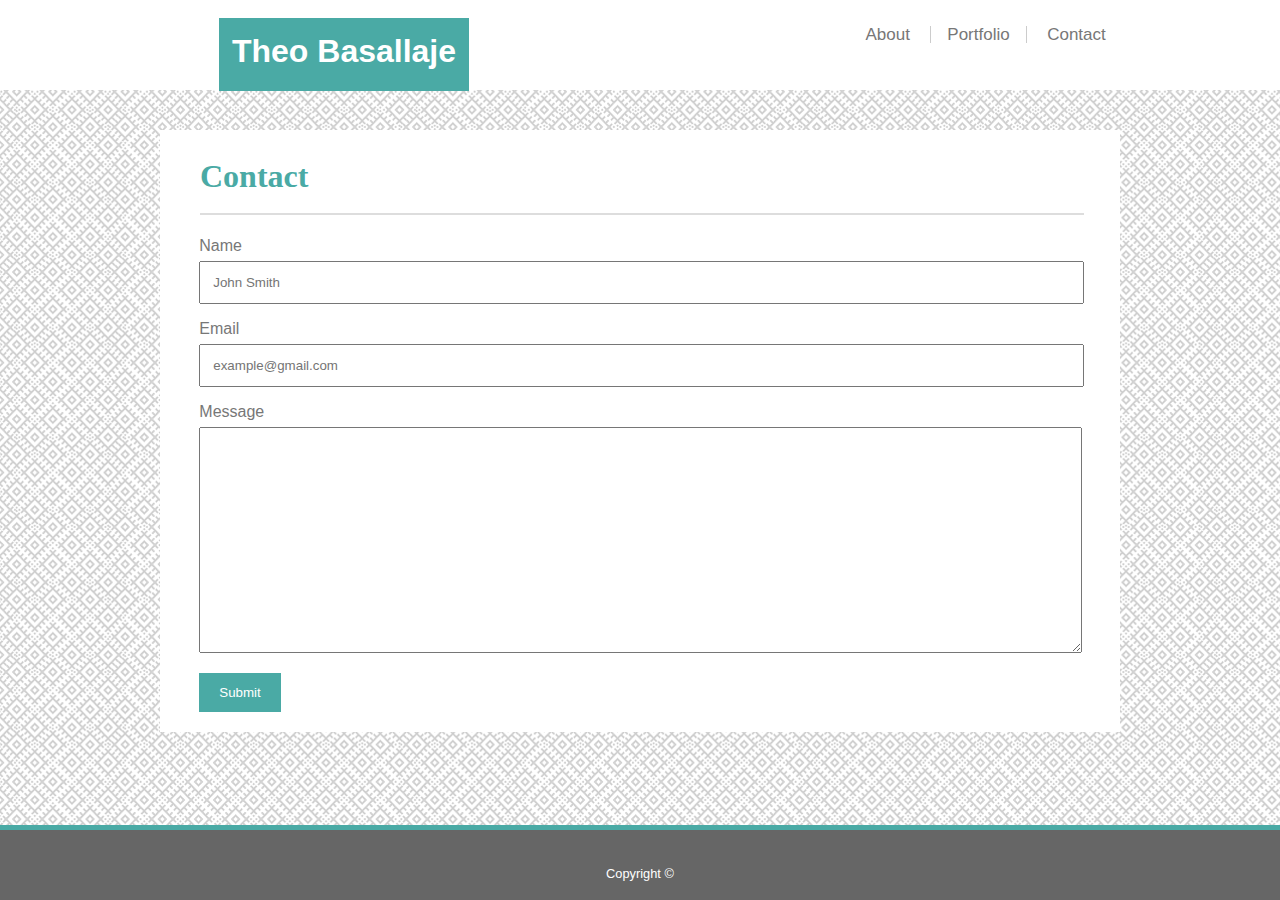
==== contact.html @ 3fbe1d29 "baseline site-HW1" ====
<!DOCTYPE html>
    <head>
        <link rel="stylesheet" href="./assets/css/style.css">
    </head>
    <body>
        <div id="navContainer">
            <div class="topnav">
               <div id="name">
                <div id="namespace"></div>
                <span id="h1">Theo Basallaje</span>
            </div>
            <div id="nav">
                <a href="index.html">About</a>
                <span id="portLink"><a href="portfolio.html">Portfolio</a></span>
                <a href="contact.html">Contact</a>
            </div>   
            </div>
        </div>
        <div id="contactContainer">
            <div id="contact">
                <h1>Contact</h1>
                <form action="/action_page.php">
                    <div>
                    <label for="cname">Name</label>
                    </div>
                    <div id="cname">
                    <input type="text" name="contactname" placeholder="John Smith">
                    </div>

                    <div>
                    <label for="email">Email</label>
                    </div>
                    <div id="email">
                    <input type="text" name="email" placeholder="example@gmail.com">
                    </div>   

                    <div>
                    <label for="message">Message</label>
                    </div>
                    <div id="message">
                    <textarea name="message" placeholder="" style="height:200px; width:93%"></textarea>
                    </div>

                    <input type="submit" value="Submit">
                  </form>    
            </div>    
        </div>
    </body>
    
    <div id="blue">
    </div>
    <footer>
        <p>Copyright &#169;</p>
    </footer>
</html>
---- assets/css/style.css ----
#profile {
  height: 132px;
  width: 175px;
  float: left;
  padding: 5px;
  padding-right: 10px;
}

body {
  margin: 0;
  padding: 0;
  background-image: url(../images/circuit/circuit/circuit.png);
  height: 100%;
  font-family: 'Arial', 'Helvetica Neue', Helvetica, sans-serif;
  }
  
.topnav {
  width: 100%;
  height: 90px;
  padding-left: 2.5%;
}

#navContainer {
  width: 100%;
  background-color:#ffffff;
  display: flex;
}

#nav {
  margin-left: 65.5%;
  margin-top: 2%;
  }

#portLink {
  border-left: 1px solid #cccccc;
  border-right: 1px solid #cccccc;
}

#name {
  width: 20%;
  height: 75%;
  background: #4aaaa5;
  color: #ffffff;
  float: left;
  text-align: center;
  margin-left: 15%;
  margin-top: 18px;
  font-size: 2em;
  display: block;
  font-size: 2em;
  font-weight: bold;
  padding-top: 5px;
}

#namespace {
  padding-top: 10px;
}

.topnav a {
  color: #777777;
  text-align: center;
  padding: 14px 16px;
  text-decoration: none;
  font-size: 17px;
  height: 100%;
}

footer {
  position: fixed;
  bottom: 0;
  width: 100%;
  text-align: center;
  background: #666666;
  height: 70px;
  margin-top: 5%;
  color:  #ffffff;
}

footer p {
  margin-top: 2.8%;
  margin-bottom: 0;
  font-size: .8em;
}

#blue {
  position: fixed;
  bottom: 70px;
  width: 100%;
  height: 5px;
  background: #4aaaa5;
}

#portfolioContainer, #aboutContainer, #contactContainer {
  margin: 0 auto;
  width: 960px;
}

#portfolio h1, #about h1, #contact h1 {
  color: #4aaaa5;
  padding-bottom: 2%;
  padding-top: 3%;
  margin-left: 10px;
  border-bottom: 2px solid #dddddd;
  width: 95%;
  font-family: 'Georgia', Times, "Times New Roman", serif;
}

#portfolio, #about, #contact {
  background-color: #ffffff;
  height: 100%;
  width: 930px;
  margin-top: 40px;
  padding-left: 30px;
  padding-bottom: 20px;
  /* padding-right: 30px; */
}

#portfolioContainer {
  padding-bottom: 10%;
}

#contact {
  /* border-radius: 5px;
  padding: 20px; */
  width: 930px;
}

.card {
  /* background-image: url("https://picsum.photos/180/225"); */
  height: 180px;
  width: 225px;
  /* background: #666666; */
  margin: 10px;
  display: inline-block;
  position: relative;
}

.label {
  width:185px;
  background-color: #4aaaa5;
  color:#ffffff;
  position: absolute;
  bottom:10px;
  padding: 20px;
}

input[type=text], select, textarea {
  width: 93%;
  padding: 12px;
  /* border: 1px solid #ccc; */
  /* border-radius: 4px; */
  /* box-sizing: border-box; */
  margin-top: 6px;
  margin-bottom: 16px;
  /* resize: vertical; */
}

input[type=submit] {
  background: #4aaaa5;
  color: #ffffff;
  padding: 12px 20px;
  border: none;
  /* border-radius: 4px; */
  /* cursor: pointer; */
}

label {
  color: #777777;
}

form {
  padding-left: 1%;
}
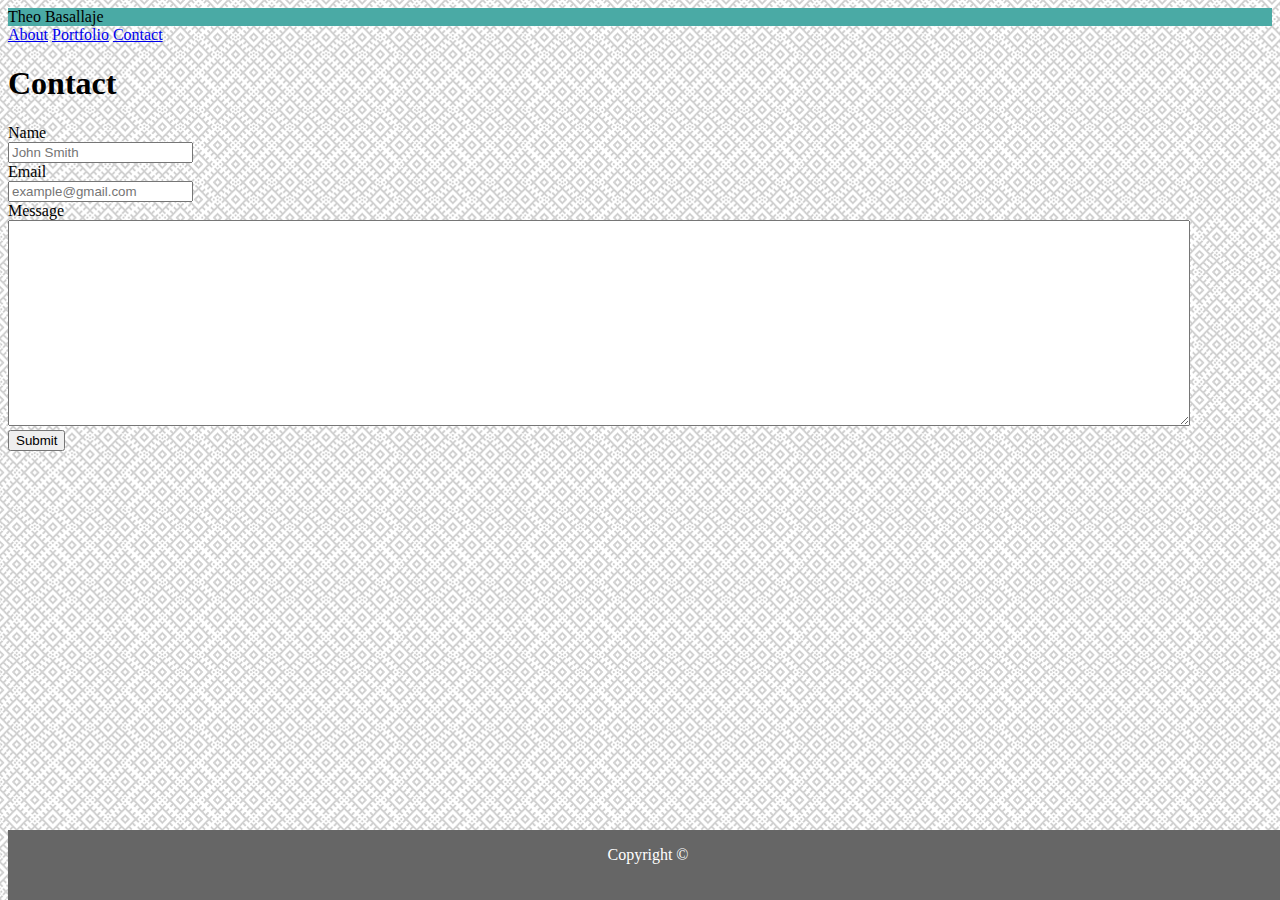
==== commit 443fc3bf: "some bootstrap containers on index.html" ====
--- a/contact.html
+++ b/contact.html
@@ -1,5 +1,6 @@
 <!DOCTYPE html>
     <head>
+        <link rel="stylesheet" href="https://stackpath.bootstrapcdn.com/bootstrap/4.1.3/css/bootstrap.min.css" integrity="sha384-MCw98/SFnGE8fJT3GXwEOngsV7Zt27NXFoaoApmYm81iuXoPkFOJwJ8ERdknLPMO" crossorigin="anonymous">
         <link rel="stylesheet" href="./assets/css/style.css">
     </head>
     <body>
--- a/assets/css/style.css
+++ b/assets/css/style.css
@@ -1,4 +1,43 @@
-#profile {
+#name {
+  background: #4aaaa5;
+}
+
+.nav{
+  width: 960px;
+}
+
+
+#links{
+  color: red;
+}
+
+img {
+  height: 200px;
+  width: 200px;
+}
+
+.about {
+  margin-top: 20px;
+  background: #ffffff;
+  width: 960px;
+}
+
+body {
+  background-image: url(../images/circuit/circuit/circuit.png);
+}
+
+footer {
+  position: fixed;
+  bottom: 0;
+  width: 100%;
+  text-align: center;
+  background: #666666;
+  height: 70px;
+  margin-top: 5%;
+  color:  #ffffff;
+}
+
+  /* #profile {
   height: 132px;
   width: 175px;
   float: left;
@@ -112,7 +151,6 @@
   margin-top: 40px;
   padding-left: 30px;
   padding-bottom: 20px;
-  /* padding-right: 30px; */
 }
 
 #portfolioContainer {
@@ -120,16 +158,12 @@
 }
 
 #contact {
-  /* border-radius: 5px;
-  padding: 20px; */
   width: 930px;
 }
 
 .card {
-  /* background-image: url("https://picsum.photos/180/225"); */
   height: 180px;
   width: 225px;
-  /* background: #666666; */
   margin: 10px;
   display: inline-block;
   position: relative;
@@ -147,12 +181,8 @@
 input[type=text], select, textarea {
   width: 93%;
   padding: 12px;
-  /* border: 1px solid #ccc; */
-  /* border-radius: 4px; */
-  /* box-sizing: border-box; */
   margin-top: 6px;
   margin-bottom: 16px;
-  /* resize: vertical; */
 }
 
 input[type=submit] {
@@ -160,8 +190,6 @@
   color: #ffffff;
   padding: 12px 20px;
   border: none;
-  /* border-radius: 4px; */
-  /* cursor: pointer; */
 }
 
 label {
@@ -170,4 +198,4 @@
 
 form {
   padding-left: 1%;
-}+} */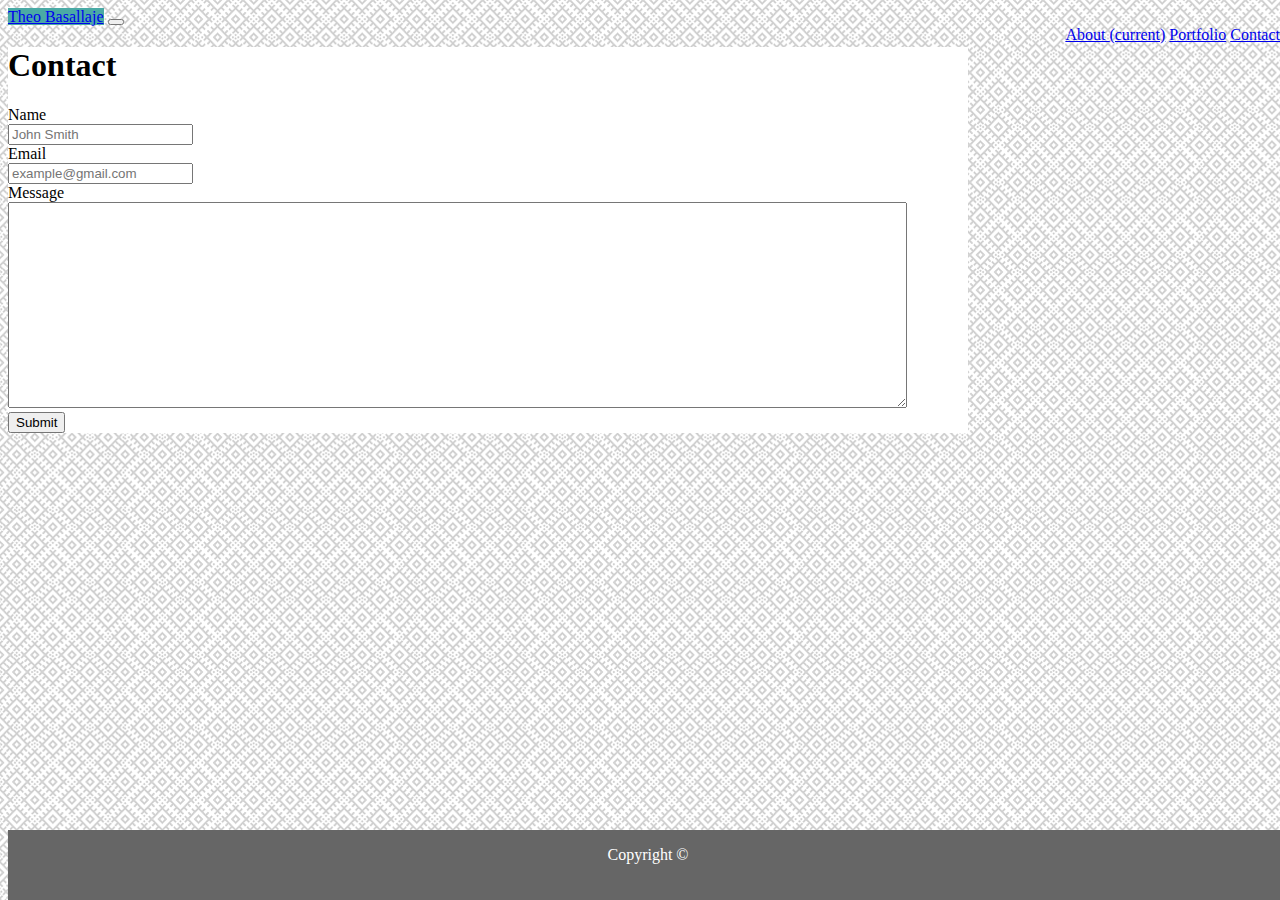
==== commit 250cd983: "trying to get the links positioned" ====
--- a/contact.html
+++ b/contact.html
@@ -1,56 +1,64 @@
 <!DOCTYPE html>
-    <head>
-        <link rel="stylesheet" href="https://stackpath.bootstrapcdn.com/bootstrap/4.1.3/css/bootstrap.min.css" integrity="sha384-MCw98/SFnGE8fJT3GXwEOngsV7Zt27NXFoaoApmYm81iuXoPkFOJwJ8ERdknLPMO" crossorigin="anonymous">
-        <link rel="stylesheet" href="./assets/css/style.css">
-    </head>
-    <body>
-        <div id="navContainer">
-            <div class="topnav">
-               <div id="name">
-                <div id="namespace"></div>
-                <span id="h1">Theo Basallaje</span>
-            </div>
-            <div id="nav">
-                <a href="index.html">About</a>
-                <span id="portLink"><a href="portfolio.html">Portfolio</a></span>
-                <a href="contact.html">Contact</a>
-            </div>   
+
+<head>
+    <link rel="stylesheet" href="https://stackpath.bootstrapcdn.com/bootstrap/4.1.3/css/bootstrap.min.css" integrity="sha384-MCw98/SFnGE8fJT3GXwEOngsV7Zt27NXFoaoApmYm81iuXoPkFOJwJ8ERdknLPMO"
+        crossorigin="anonymous">
+    <link rel="stylesheet" href="./assets/css/style.css">
+</head>
+
+<body>
+    <nav class="navbar navbar-expand-lg navbar-light bg-light">
+        <div class="container nav">
+            <a class="navbar-brand" id="name" href="index.html">Theo Basallaje</a>
+            <button class="navbar-toggler" type="button" data-toggle="collapse" data-target="#navbarNavAltMarkup"
+                aria-controls="navbarNavAltMarkup" aria-expanded="false" aria-label="Toggle navigation">
+                <span class="navbar-toggler-icon"></span>
+            </button>
+            <div class="collapse navbar-collapse" id="navbarNavAltMarkup">
+                <div class="navbar-nav" id="links">
+                    <a class="nav-item nav-link active" href="index.html">About <span class="sr-only">(current)</span></a>
+                    <a class="nav-item nav-link" href="portfolio.html">Portfolio</a>
+                    <a class="nav-item nav-link" href="contact.html">Contact</a>
+                </div>
             </div>
         </div>
-        <div id="contactContainer">
+        </nav>
+
+        <div class="container contact">
             <div id="contact">
                 <h1>Contact</h1>
                 <form action="/action_page.php">
                     <div>
-                    <label for="cname">Name</label>
+                        <label for="cname">Name</label>
                     </div>
                     <div id="cname">
-                    <input type="text" name="contactname" placeholder="John Smith">
+                        <input type="text" name="contactname" placeholder="John Smith">
                     </div>
 
                     <div>
-                    <label for="email">Email</label>
+                        <label for="email">Email</label>
                     </div>
                     <div id="email">
-                    <input type="text" name="email" placeholder="example@gmail.com">
-                    </div>   
+                        <input type="text" name="email" placeholder="example@gmail.com">
+                    </div>
 
                     <div>
-                    <label for="message">Message</label>
+                        <label for="message">Message</label>
                     </div>
                     <div id="message">
-                    <textarea name="message" placeholder="" style="height:200px; width:93%"></textarea>
+                        <textarea name="message" placeholder="" style="height:200px; width:93%"></textarea>
                     </div>
 
                     <input type="submit" value="Submit">
-                  </form>    
-            </div>    
+                </form>
+            </div>
         </div>
-    </body>
-    
-    <div id="blue">
-    </div>
-    <footer>
-        <p>Copyright &#169;</p>
-    </footer>
+</body>
+
+<!-- <div id="blue">
+</div> -->
+<footer>
+    <p>Copyright &#169;</p>
+</footer>
+
 </html>--- a/assets/css/style.css
+++ b/assets/css/style.css
@@ -8,7 +8,8 @@
 
 
 #links{
-  color: red;
+  position: absolute;
+  right:0px;
 }
 
 img {
@@ -16,7 +17,7 @@
   width: 200px;
 }
 
-.about {
+.about, .contact, .portfolio {
   margin-top: 20px;
   background: #ffffff;
   width: 960px;
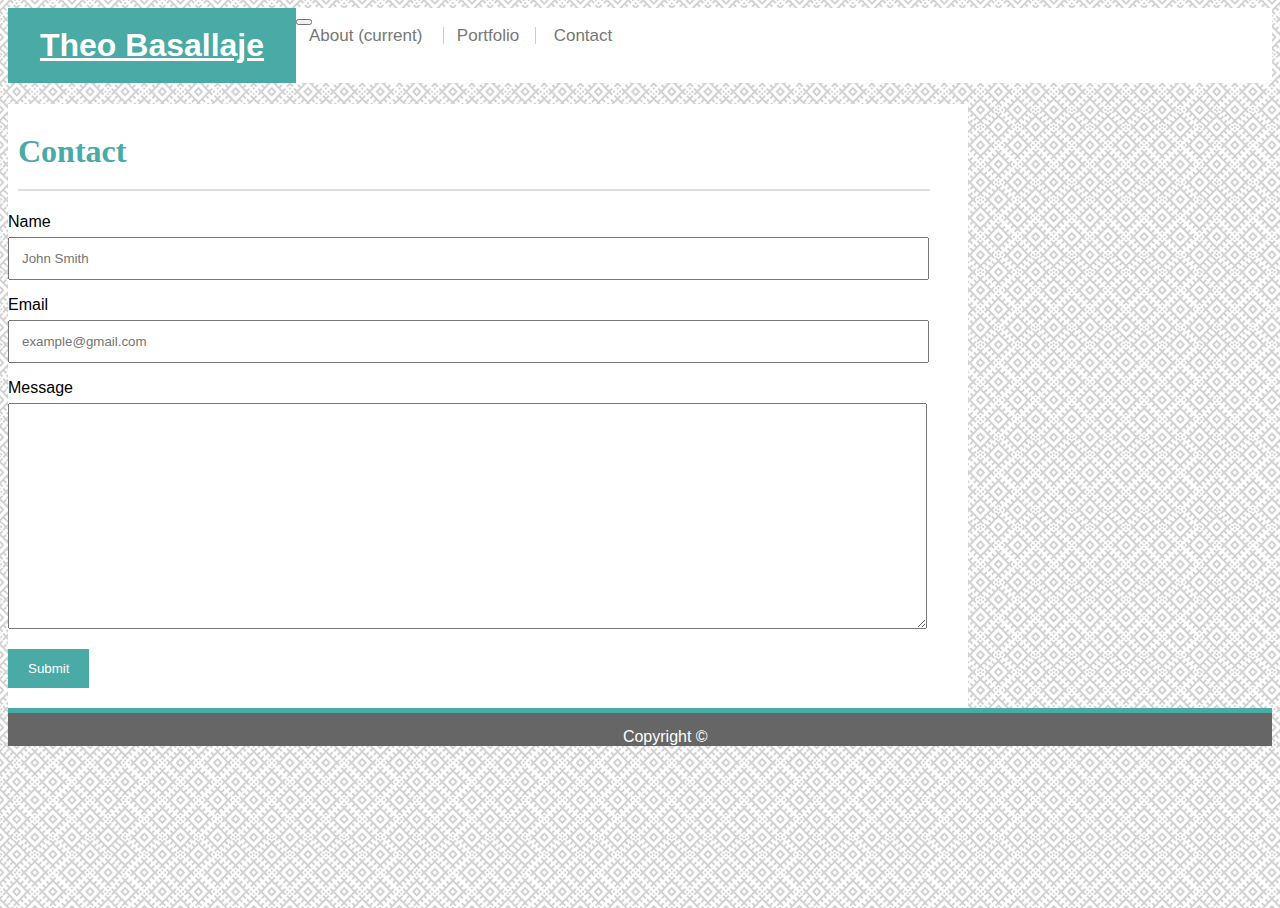
==== commit 9bbdb51b: "hamburger menu needs work" ====
--- a/contact.html
+++ b/contact.html
@@ -7,58 +7,58 @@
 </head>
 
 <body>
-    <nav class="navbar navbar-expand-lg navbar-light bg-light">
-        <div class="container nav">
-            <a class="navbar-brand" id="name" href="index.html">Theo Basallaje</a>
-            <button class="navbar-toggler" type="button" data-toggle="collapse" data-target="#navbarNavAltMarkup"
-                aria-controls="navbarNavAltMarkup" aria-expanded="false" aria-label="Toggle navigation">
-                <span class="navbar-toggler-icon"></span>
-            </button>
-            <div class="collapse navbar-collapse" id="navbarNavAltMarkup">
-                <div class="navbar-nav" id="links">
-                    <a class="nav-item nav-link active" href="index.html">About <span class="sr-only">(current)</span></a>
-                    <a class="nav-item nav-link" href="portfolio.html">Portfolio</a>
-                    <a class="nav-item nav-link" href="contact.html">Contact</a>
+        <nav class="navbar navbar-expand-lg navbar-light" id="navbar">
+                <div class="container nav" id=container>
+                    <a class="navbar-brand" id="name" href="index.html">Theo Basallaje</a>
+                    <button class="navbar-toggler" type="button" data-toggle="collapse" data-target="#navbarTogglerDemo03" data-target="#navbarNavAltMarkup" aria-controls="navbarNavAltMarkup" aria-expanded="false" aria-label="Toggle navigation">
+                        <span class="navbar-toggler-icon"></span>
+                    </button>
+                    <div class="collapse show navbar-collapse justify-content-end" id="#navbarTogglerDemo03" id="navbarNavAltMarkup">
+                        <div class="navbar-nav" id="links">
+                        <a class="nav-item nav-link" href="index.html">About <span class="sr-only">(current)</span></a>
+                        <span id="portLink"><a class="nav-item nav-link" href="portfolio.html">Portfolio</a></span>
+                        <a class="nav-item nav-link" href="contact.html">Contact</a>
+                        </div>
+                    </div>
                 </div>
-            </div>
+            </nav>
+
+    <div class="container contact">
+        <div id="contact">
+            <h1>Contact</h1>
+            <form action="/action_page.php">
+                <div>
+                    <label for="cname">Name</label>
+                </div>
+                <div id="cname">
+                    <input type="text" name="contactname" placeholder="John Smith">
+                </div>
+
+                <div>
+                    <label for="email">Email</label>
+                </div>
+                <div id="email">
+                    <input type="text" name="email" placeholder="example@gmail.com">
+                </div>
+
+                <div>
+                    <label for="message">Message</label>
+                </div>
+                <div id="message">
+                    <textarea name="message" placeholder="" style="height:200px; width:93%"></textarea>
+                </div>
+
+                <input type="submit" value="Submit">
+            </form>
         </div>
-        </nav>
-
-        <div class="container contact">
-            <div id="contact">
-                <h1>Contact</h1>
-                <form action="/action_page.php">
-                    <div>
-                        <label for="cname">Name</label>
-                    </div>
-                    <div id="cname">
-                        <input type="text" name="contactname" placeholder="John Smith">
-                    </div>
-
-                    <div>
-                        <label for="email">Email</label>
-                    </div>
-                    <div id="email">
-                        <input type="text" name="email" placeholder="example@gmail.com">
-                    </div>
-
-                    <div>
-                        <label for="message">Message</label>
-                    </div>
-                    <div id="message">
-                        <textarea name="message" placeholder="" style="height:200px; width:93%"></textarea>
-                    </div>
-
-                    <input type="submit" value="Submit">
-                </form>
-            </div>
-        </div>
+    </div>
+    <script src="https://code.jquery.com/jquery-3.3.1.slim.min.js" integrity="sha384-q8i/X+965DzO0rT7abK41JStQIAqVgRVzpbzo5smXKp4YfRvH+8abtTE1Pi6jizo" crossorigin="anonymous"></script>
+    <script src="https://cdnjs.cloudflare.com/ajax/libs/popper.js/1.14.3/umd/popper.min.js" integrity="sha384-ZMP7rVo3mIykV+2+9J3UJ46jBk0WLaUAdn689aCwoqbBJiSnjAK/l8WvCWPIPm49" crossorigin="anonymous"></script>
+    <script src="https://stackpath.bootstrapcdn.com/bootstrap/4.1.3/js/bootstrap.min.js" integrity="sha384-ChfqqxuZUCnJSK3+MXmPNIyE6ZbWh2IMqE241rYiqJxyMiZ6OW/JmZQ5stwEULTy" crossorigin="anonymous"></script>
 </body>
 
-<!-- <div id="blue">
-</div> -->
-<footer>
+<nav class="navbar fixed-bottom navbar-light" id="footer">
     <p>Copyright &#169;</p>
-</footer>
+</nav>
 
 </html>--- a/assets/css/style.css
+++ b/assets/css/style.css
@@ -1,20 +1,117 @@
+html, body {
+  height: 100%;
+  font-family: 'Arial', 'Helvetica Neue', Helvetica, sans-serif;
+}
+
 #name {
-  background: #4aaaa5;
+  width: 30%;
+  height: 100%;
+  background: #4aaaa5;
+  color: #ffffff;
+  float: left;
+  text-align: center;
+  font-size: 2em;
+  font-weight: bold;
+  display: flex;
+  justify-content: center;
+  align-items: center;
+  /* border: 2px solid red; */
+}
+
+/* overriding Bootstrap background color */
+#navbar {
+  height: 75px;
+  padding: 0px;
+  background-color: #ffffff;
+  /* border: 2px solid blue; */
+}
+
+#container{
+  padding-bottom: 0px;
 }
 
 .nav{
   width: 960px;
-}
-
-
-#links{
-  position: absolute;
-  right:0px;
+  /* border: 2px solid green; */
+  height: 100%;
+}
+
+#links a{
+  color: #777777;
+  text-align: center;
+  padding: 0px 16px 25px 13px;
+  text-decoration: none;
+  font-size: 17px;
+  height: 18px;
+}
+
+#portLink {
+  border-left: 1px solid #cccccc;
+  border-right: 1px solid #cccccc;
+}
+
+h1 {
+  color: #4aaaa5;
+  padding-bottom: 2%;
+  padding-top: 3%;
+  margin-left: 10px;
+  border-bottom: 2px solid #dddddd;
+  width: 95%;
+  font-family: 'Georgia', Times, "Times New Roman", serif;
 }
 
 img {
   height: 200px;
   width: 200px;
+  float: left;
+  margin-top: 10px;
+  margin-right: 20px;
+}
+
+.row {
+  height: 180px;
+  widows: 185px;
+  color: white;
+  padding: 15px;
+}
+
+p {
+  width: 90%;
+  margin-top: 15px;
+  margin-right: 0px;
+  padding-left: 2%;
+}
+
+.col-md-3 {
+  margin-right: 35px;
+  padding: 0px;
+}
+
+.label {
+  width: 225px;
+  background-color: #4aaaa5;
+  color:#ffffff;
+  position: absolute;
+  bottom: 10px;
+  padding: 20px;
+}
+
+.container {
+  padding-bottom: 20px;
+}
+
+input[type=text], select, textarea {
+  width: 93%;
+  padding: 12px;
+  margin-top: 6px;
+  margin-bottom: 16px;
+}
+
+input[type=submit] {
+  background: #4aaaa5;
+  color: #ffffff;
+  padding: 12px 20px;
+  border: none;
 }
 
 .about, .contact, .portfolio {
@@ -25,19 +122,31 @@
 
 body {
   background-image: url(../images/circuit/circuit/circuit.png);
-}
-
-footer {
+  height: 100%;
+  font-family: 'Arial', 'Helvetica Neue', Helvetica, sans-serif;
+}
+
+#blue {
   position: fixed;
-  bottom: 0;
-  width: 100%;
-  text-align: center;
-  background: #666666;
-  height: 70px;
-  margin-top: 5%;
+  bottom: 56px;
+  width: 100vw;
+  margin-left: -5vw;
+  height: 5px;
+  background: #4aaaa5;
+}
+
+#footer {
+  text-align: center;
+  background-color: #666666;
   color:  #ffffff;
-}
-
+  border-top: 5px solid #4aaaa5;
+}
+
+#footer p {  
+  width: 100%;
+  display: flex;
+  justify-content: center;
+}
   /* #profile {
   height: 132px;
   width: 175px;
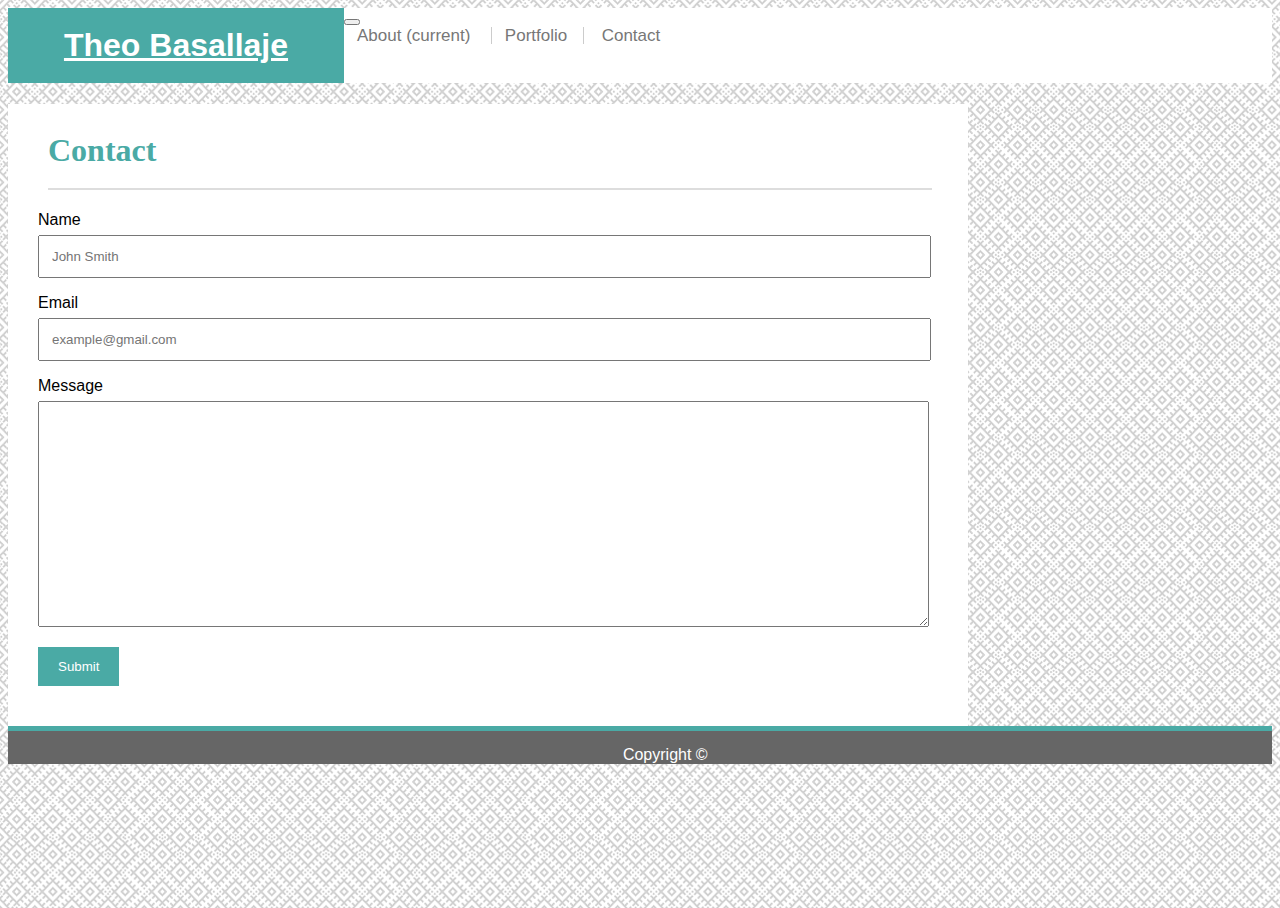
==== commit 2f7a3c5b: "hamburger menu v1" ====
--- a/contact.html
+++ b/contact.html
@@ -10,10 +10,10 @@
         <nav class="navbar navbar-expand-lg navbar-light" id="navbar">
                 <div class="container nav" id=container>
                     <a class="navbar-brand" id="name" href="index.html">Theo Basallaje</a>
-                    <button class="navbar-toggler" type="button" data-toggle="collapse" data-target="#navbarTogglerDemo03" data-target="#navbarNavAltMarkup" aria-controls="navbarNavAltMarkup" aria-expanded="false" aria-label="Toggle navigation">
+                    <button class="navbar-toggler" type="button" data-toggle="collapse" data-target="#navbarNavAltMarkup" aria-controls="navbarNavAltMarkup" aria-expanded="false" aria-label="Toggle navigation">
                         <span class="navbar-toggler-icon"></span>
                     </button>
-                    <div class="collapse show navbar-collapse justify-content-end" id="#navbarTogglerDemo03" id="navbarNavAltMarkup">
+                    <div class="collapse navbar-collapse justify-content-end" id="navbarNavAltMarkup">
                         <div class="navbar-nav" id="links">
                         <a class="nav-item nav-link" href="index.html">About <span class="sr-only">(current)</span></a>
                         <span id="portLink"><a class="nav-item nav-link" href="portfolio.html">Portfolio</a></span>
@@ -23,7 +23,7 @@
                 </div>
             </nav>
 
-    <div class="container contact">
+    <div class="container contact" id="contactContainer">
         <div id="contact">
             <h1>Contact</h1>
             <form action="/action_page.php">
--- a/assets/css/style.css
+++ b/assets/css/style.css
@@ -4,7 +4,7 @@
 }
 
 #name {
-  width: 30%;
+  width: 35%;
   height: 100%;
   background: #4aaaa5;
   color: #ffffff;
@@ -43,6 +43,15 @@
   text-decoration: none;
   font-size: 17px;
   height: 18px;
+}
+
+.collapse .show {
+  display: block;
+}
+
+.show {
+  background: #ffffff;
+  color: #777777;
 }
 
 #portLink {
@@ -88,7 +97,7 @@
 }
 
 .label {
-  width: 225px;
+  width: 100%;
   background-color: #4aaaa5;
   color:#ffffff;
   position: absolute;
@@ -97,6 +106,17 @@
 }
 
 .container {
+  padding-bottom: 20px;
+}
+
+/* #portfolioContainer, #aboutContainer, #contactContainer {
+  margin: 0 auto;
+  width: 960px;
+} */
+
+#portfolio, #about, #contact {
+  background-color: #ffffff;
+  padding-left: 30px;
   padding-bottom: 20px;
 }
 
